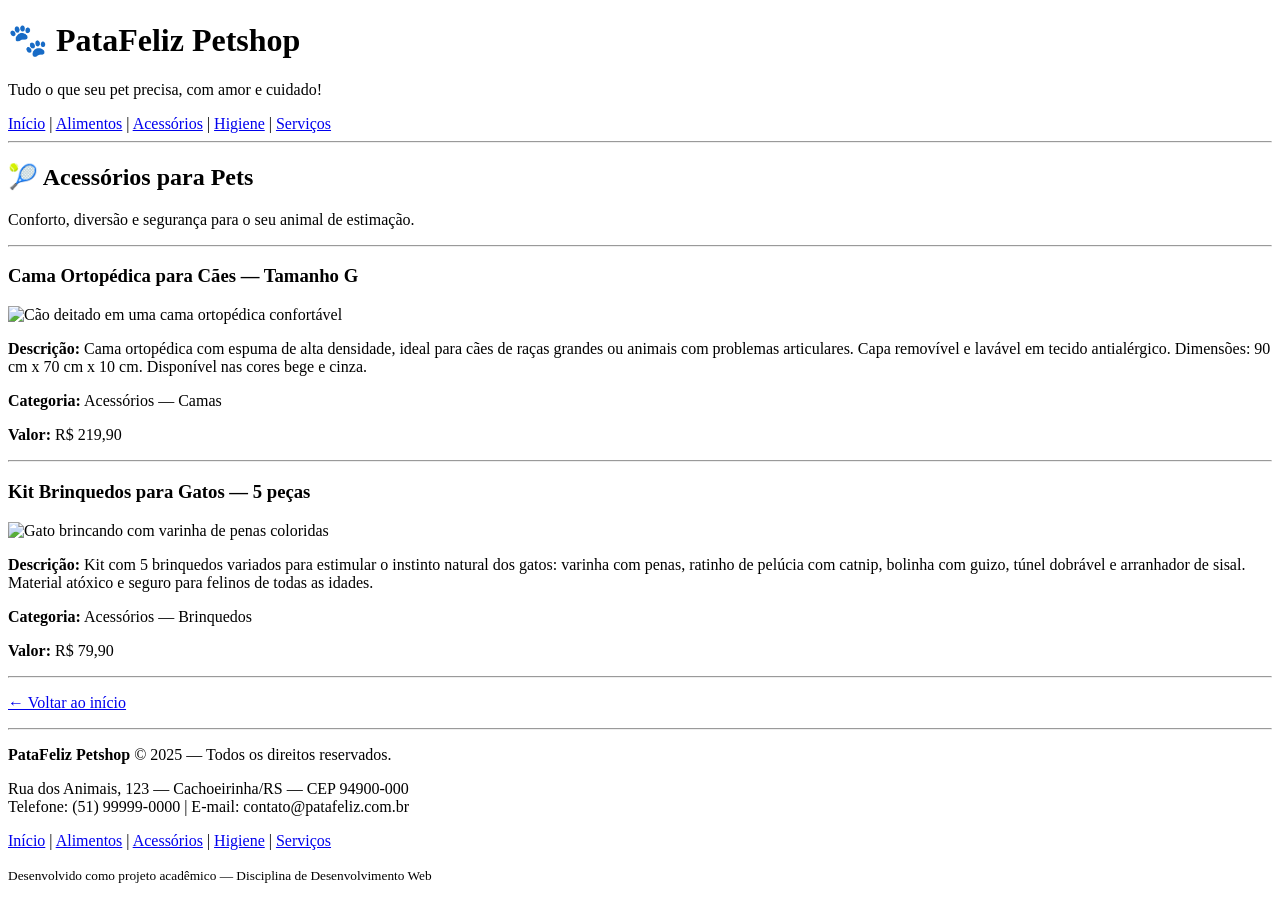
==== acessorios.html @ 65766cdc "Add files via upload" ====
<!DOCTYPE html>
<html lang="pt-BR">
<head>
  <meta charset="UTF-8">
  <meta name="viewport" content="width=device-width, initial-scale=1.0">
  <title>Acessórios — PataFeliz Petshop</title>
</head>
<body>

  <!-- CABEÇALHO -->
  <header>
    <h1>🐾 PataFeliz Petshop</h1>
    <p>Tudo o que seu pet precisa, com amor e cuidado!</p>
    <nav>
      <a href="index.html">Início</a> |
      <a href="alimentos.html">Alimentos</a> |
      <a href="acessorios.html">Acessórios</a> |
      <a href="higiene.html">Higiene</a> |
      <a href="servicos.html">Serviços</a>
    </nav>
    <hr>
  </header>

  <!-- CORPO -->
  <main>
    <h2>🎾 Acessórios para Pets</h2>
    <p>Conforto, diversão e segurança para o seu animal de estimação.</p>

    <hr>

    <!-- Produto 1 -->
    <section>
      <h3>Cama Ortopédica para Cães — Tamanho G</h3>
      <img
        src="https://images.unsplash.com/photo-1541781774459-bb2af2f05b55?w=300&h=200&fit=crop"
        alt="Cão deitado em uma cama ortopédica confortável"
        width="300"
        height="200"
      >
      <p>
        <strong>Descrição:</strong> Cama ortopédica com espuma de alta densidade, ideal para cães de raças grandes
        ou animais com problemas articulares. Capa removível e lavável em tecido antialérgico.
        Dimensões: 90 cm x 70 cm x 10 cm. Disponível nas cores bege e cinza.
      </p>
      <p><strong>Categoria:</strong> Acessórios — Camas</p>
      <p><strong>Valor:</strong> R$ 219,90</p>
    </section>

    <hr>

    <!-- Produto 2 -->
    <section>
      <h3>Kit Brinquedos para Gatos — 5 peças</h3>
      <img
        src="https://images.unsplash.com/photo-1526336024174-e58f5cdd8e13?w=300&h=200&fit=crop"
        alt="Gato brincando com varinha de penas coloridas"
        width="300"
        height="200"
      >
      <p>
        <strong>Descrição:</strong> Kit com 5 brinquedos variados para estimular o instinto natural dos gatos:
        varinha com penas, ratinho de pelúcia com catnip, bolinha com guizo, túnel dobrável e arranhador de sisal.
        Material atóxico e seguro para felinos de todas as idades.
      </p>
      <p><strong>Categoria:</strong> Acessórios — Brinquedos</p>
      <p><strong>Valor:</strong> R$ 79,90</p>
    </section>

    <hr>

    <p><a href="index.html">← Voltar ao início</a></p>
  </main>

  <!-- RODAPÉ -->
  <footer>
    <hr>
    <p>
      <strong>PataFeliz Petshop</strong> &copy; 2025 — Todos os direitos reservados.
    </p>
    <p>
      Rua dos Animais, 123 — Cachoeirinha/RS — CEP 94900-000<br>
      Telefone: (51) 99999-0000 | E-mail: contato@patafeliz.com.br
    </p>
    <nav>
      <a href="index.html">Início</a> |
      <a href="alimentos.html">Alimentos</a> |
      <a href="acessorios.html">Acessórios</a> |
      <a href="higiene.html">Higiene</a> |
      <a href="servicos.html">Serviços</a>
    </nav>
    <p><small>Desenvolvido como projeto acadêmico — Disciplina de Desenvolvimento Web</small></p>
  </footer>

</body>
</html>
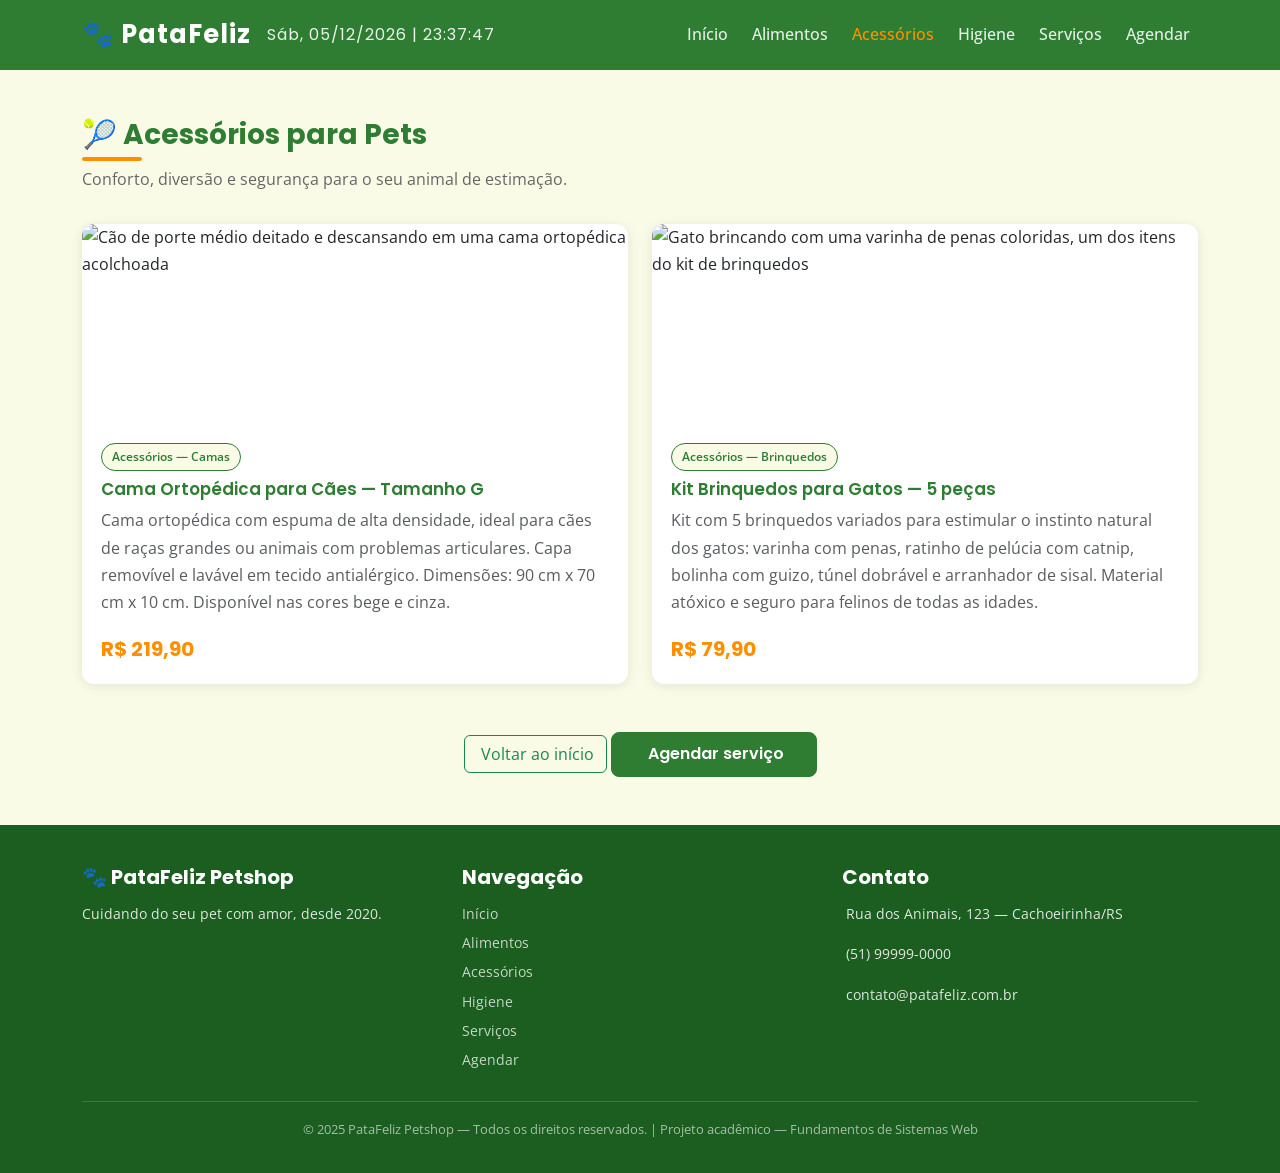
==== commit f6a3c36a: "Add files via upload" ====
--- a/acessorios.html
+++ b/acessorios.html
@@ -4,92 +4,137 @@
   <meta charset="UTF-8">
   <meta name="viewport" content="width=device-width, initial-scale=1.0">
   <title>Acessórios — PataFeliz Petshop</title>
+  <meta name="description" content="Acessórios para cães e gatos no PataFeliz Petshop">
+
+  <link href="https://fonts.googleapis.com/css2?family=Poppins:wght@600;700&family=Open+Sans:wght@400;500;600&display=swap" rel="stylesheet">
+  <link href="https://cdnjs.cloudflare.com/ajax/libs/bootstrap/5.3.2/css/bootstrap.min.css" rel="stylesheet">
+  <link href="https://cdnjs.cloudflare.com/ajax/libs/bootstrap-icons/1.11.3/font/bootstrap-icons.min.css" rel="stylesheet">
+  <link rel="stylesheet" href="style.css">
 </head>
 <body>
 
-  <!-- CABEÇALHO -->
-  <header>
-    <h1>🐾 PataFeliz Petshop</h1>
-    <p>Tudo o que seu pet precisa, com amor e cuidado!</p>
-    <nav>
-      <a href="index.html">Início</a> |
-      <a href="alimentos.html">Alimentos</a> |
-      <a href="acessorios.html">Acessórios</a> |
-      <a href="higiene.html">Higiene</a> |
-      <a href="servicos.html">Serviços</a>
-    </nav>
-    <hr>
-  </header>
+  <a href="#conteudo-principal" class="skip-link">Pular para o conteúdo principal</a>
 
-  <!-- CORPO -->
-  <main>
-    <h2>🎾 Acessórios para Pets</h2>
-    <p>Conforto, diversão e segurança para o seu animal de estimação.</p>
+  <!-- ===== NAVBAR ===== -->
+  <nav class="navbar navbar-expand-lg navbar-pata sticky-top" role="navigation" aria-label="Menu principal">
+    <div class="container">
+      <a class="navbar-brand" href="index.html" aria-label="PataFeliz Petshop — página inicial">🐾 PataFeliz</a>
+      <span id="relogio" aria-live="off" aria-label="Relógio"></span>
 
-    <hr>
+      <button class="navbar-toggler ms-auto me-2" type="button"
+              data-bs-toggle="collapse" data-bs-target="#navMenu"
+              aria-controls="navMenu" aria-expanded="false"
+              aria-label="Abrir ou fechar menu de navegação">
+        <span class="navbar-toggler-icon"></span>
+      </button>
 
-    <!-- Produto 1 -->
-    <section>
-      <h3>Cama Ortopédica para Cães — Tamanho G</h3>
-      <img
-        src="https://images.unsplash.com/photo-1541781774459-bb2af2f05b55?w=300&h=200&fit=crop"
-        alt="Cão deitado em uma cama ortopédica confortável"
-        width="300"
-        height="200"
-      >
-      <p>
-        <strong>Descrição:</strong> Cama ortopédica com espuma de alta densidade, ideal para cães de raças grandes
-        ou animais com problemas articulares. Capa removível e lavável em tecido antialérgico.
-        Dimensões: 90 cm x 70 cm x 10 cm. Disponível nas cores bege e cinza.
-      </p>
-      <p><strong>Categoria:</strong> Acessórios — Camas</p>
-      <p><strong>Valor:</strong> R$ 219,90</p>
-    </section>
+      <div class="collapse navbar-collapse" id="navMenu">
+        <ul class="navbar-nav ms-auto gap-1">
+          <li class="nav-item"><a class="nav-link" href="index.html"><i class="bi bi-house-fill me-1" aria-hidden="true"></i>Início</a></li>
+          <li class="nav-item"><a class="nav-link" href="alimentos.html"><i class="bi bi-bag-fill me-1" aria-hidden="true"></i>Alimentos</a></li>
+          <li class="nav-item"><a class="nav-link active" aria-current="page" href="acessorios.html"><i class="bi bi-stars me-1" aria-hidden="true"></i>Acessórios</a></li>
+          <li class="nav-item"><a class="nav-link" href="higiene.html"><i class="bi bi-droplet-fill me-1" aria-hidden="true"></i>Higiene</a></li>
+          <li class="nav-item"><a class="nav-link" href="servicos.html"><i class="bi bi-scissors me-1" aria-hidden="true"></i>Serviços</a></li>
+          <li class="nav-item"><a class="nav-link" href="cadastro.html"><i class="bi bi-calendar-check-fill me-1" aria-hidden="true"></i>Agendar</a></li>
+        </ul>
+      </div>
+    </div>
+  </nav>
 
-    <hr>
+  <!-- ===== CONTEÚDO PRINCIPAL ===== -->
+  <main id="conteudo-principal" class="container py-5">
+    <h1 class="section-title">🎾 Acessórios para Pets</h1>
+    <p class="section-subtitle">Conforto, diversão e segurança para o seu animal de estimação.</p>
 
-    <!-- Produto 2 -->
-    <section>
-      <h3>Kit Brinquedos para Gatos — 5 peças</h3>
-      <img
-        src="https://images.unsplash.com/photo-1526336024174-e58f5cdd8e13?w=300&h=200&fit=crop"
-        alt="Gato brincando com varinha de penas coloridas"
-        width="300"
-        height="200"
-      >
-      <p>
-        <strong>Descrição:</strong> Kit com 5 brinquedos variados para estimular o instinto natural dos gatos:
-        varinha com penas, ratinho de pelúcia com catnip, bolinha com guizo, túnel dobrável e arranhador de sisal.
-        Material atóxico e seguro para felinos de todas as idades.
-      </p>
-      <p><strong>Categoria:</strong> Acessórios — Brinquedos</p>
-      <p><strong>Valor:</strong> R$ 79,90</p>
-    </section>
+    <div class="row g-4">
 
-    <hr>
+      <!-- Produto 1 -->
+      <div class="col-md-6">
+        <article class="card card-produto" aria-label="Produto: Cama Ortopédica para Cães Tamanho G">
+          <img src="https://images.unsplash.com/photo-1541781774459-bb2af2f05b55?w=600&h=400&fit=crop"
+               alt="Cão de porte médio deitado e descansando em uma cama ortopédica acolchoada"
+               loading="lazy">
+          <div class="card-body">
+            <span class="badge-categoria mb-2 d-inline-block">Acessórios — Camas</span>
+            <h2 class="card-title">Cama Ortopédica para Cães — Tamanho G</h2>
+            <p class="card-text text-muted">
+              Cama ortopédica com espuma de alta densidade, ideal para cães de raças
+              grandes ou animais com problemas articulares. Capa removível e lavável
+              em tecido antialérgico. Dimensões: 90 cm x 70 cm x 10 cm. Disponível
+              nas cores bege e cinza.
+            </p>
+            <p class="preco mb-0">R$ 219,90</p>
+          </div>
+        </article>
+      </div>
 
-    <p><a href="index.html">← Voltar ao início</a></p>
+      <!-- Produto 2 -->
+      <div class="col-md-6">
+        <article class="card card-produto" aria-label="Produto: Kit Brinquedos para Gatos 5 peças">
+          <img src="https://images.unsplash.com/photo-1526336024174-e58f5cdd8e13?w=600&h=400&fit=crop"
+               alt="Gato brincando com uma varinha de penas coloridas, um dos itens do kit de brinquedos"
+               loading="lazy">
+          <div class="card-body">
+            <span class="badge-categoria mb-2 d-inline-block">Acessórios — Brinquedos</span>
+            <h2 class="card-title">Kit Brinquedos para Gatos — 5 peças</h2>
+            <p class="card-text text-muted">
+              Kit com 5 brinquedos variados para estimular o instinto natural dos
+              gatos: varinha com penas, ratinho de pelúcia com catnip, bolinha com
+              guizo, túnel dobrável e arranhador de sisal. Material atóxico e seguro
+              para felinos de todas as idades.
+            </p>
+            <p class="preco mb-0">R$ 79,90</p>
+          </div>
+        </article>
+      </div>
+
+    </div>
+
+    <div class="text-center mt-5">
+      <a href="index.html" class="btn btn-outline-success">
+        <i class="bi bi-arrow-left me-1" aria-hidden="true"></i>Voltar ao início
+      </a>
+      <a href="cadastro.html" class="btn btn-pata-primary">
+        <i class="bi bi-calendar-check me-1" aria-hidden="true"></i>Agendar serviço
+      </a>
+    </div>
   </main>
 
-  <!-- RODAPÉ -->
-  <footer>
-    <hr>
-    <p>
-      <strong>PataFeliz Petshop</strong> &copy; 2025 — Todos os direitos reservados.
-    </p>
-    <p>
-      Rua dos Animais, 123 — Cachoeirinha/RS — CEP 94900-000<br>
-      Telefone: (51) 99999-0000 | E-mail: contato@patafeliz.com.br
-    </p>
-    <nav>
-      <a href="index.html">Início</a> |
-      <a href="alimentos.html">Alimentos</a> |
-      <a href="acessorios.html">Acessórios</a> |
-      <a href="higiene.html">Higiene</a> |
-      <a href="servicos.html">Serviços</a>
-    </nav>
-    <p><small>Desenvolvido como projeto acadêmico — Disciplina de Desenvolvimento Web</small></p>
+  <!-- ===== RODAPÉ ===== -->
+  <footer role="contentinfo">
+    <div class="container">
+      <div class="row g-4">
+        <div class="col-md-4">
+          <h5>🐾 PataFeliz Petshop</h5>
+          <p>Cuidando do seu pet com amor, desde 2020.</p>
+        </div>
+        <div class="col-md-4">
+          <h5>Navegação</h5>
+          <nav aria-label="Links do rodapé">
+            <a href="index.html">Início</a>
+            <a href="alimentos.html">Alimentos</a>
+            <a href="acessorios.html">Acessórios</a>
+            <a href="higiene.html">Higiene</a>
+            <a href="servicos.html">Serviços</a>
+            <a href="cadastro.html">Agendar</a>
+          </nav>
+        </div>
+        <div class="col-md-4">
+          <h5>Contato</h5>
+          <address>
+            <p><i class="bi bi-geo-alt-fill me-1" aria-hidden="true"></i>Rua dos Animais, 123 — Cachoeirinha/RS</p>
+            <p><i class="bi bi-telephone-fill me-1" aria-hidden="true"></i>(51) 99999-0000</p>
+            <p><i class="bi bi-envelope-fill me-1" aria-hidden="true"></i>contato@patafeliz.com.br</p>
+          </address>
+        </div>
+      </div>
+      <div class="footer-bottom">
+        <p>&copy; 2025 PataFeliz Petshop — Todos os direitos reservados. | Projeto acadêmico — Fundamentos de Sistemas Web</p>
+      </div>
+    </div>
   </footer>
 
+  <script src="https://cdnjs.cloudflare.com/ajax/libs/bootstrap/5.3.2/js/bootstrap.bundle.min.js"></script>
+  <script src="script.js"></script>
 </body>
 </html>
--- a/style.css
+++ b/style.css
@@ -0,0 +1,322 @@
+/* ============================================
+   PataFeliz Petshop — Estilos Globais
+   Fase 2 — CSS customizado + Bootstrap
+   ============================================ */
+
+/* --- Variáveis de cor e fonte --- */
+:root {
+  --cor-primaria: #2e7d32;      /* verde escuro */
+  --cor-secundaria: #ff8f00;    /* âmbar */
+  --cor-fundo: #f9fbe7;         /* verde clarissimo */
+  --cor-texto: #212121;
+  --cor-branco: #ffffff;
+  --cor-cinza-claro: #f5f5f5;
+  --fonte-titulo: 'Poppins', sans-serif;
+  --fonte-corpo: 'Open Sans', sans-serif;
+}
+
+/* --- Reset e base --- */
+* {
+  box-sizing: border-box;
+  margin: 0;
+  padding: 0;
+}
+
+body {
+  font-family: var(--fonte-corpo);
+  background-color: var(--cor-fundo);
+  color: var(--cor-texto);
+  line-height: 1.7;
+}
+
+/* --- Cabeçalho / Navbar --- */
+.navbar-pata {
+  background-color: var(--cor-primaria);
+}
+
+.navbar-pata .navbar-brand {
+  font-family: var(--fonte-titulo);
+  font-size: 1.6rem;
+  font-weight: 700;
+  color: var(--cor-branco) !important;
+  letter-spacing: 1px;
+}
+
+.navbar-pata .nav-link {
+  color: rgba(255,255,255,0.88) !important;
+  font-weight: 500;
+  transition: color 0.2s;
+}
+
+.navbar-pata .nav-link:hover,
+.navbar-pata .nav-link.active {
+  color: var(--cor-secundaria) !important;
+}
+
+/* --- Hero / Carrossel --- */
+.carousel-caption-custom {
+  background: rgba(0, 0, 0, 0.48);
+  border-radius: 8px;
+  padding: 12px 20px;
+}
+
+.carousel-item img {
+  height: 420px;
+  object-fit: cover;
+  filter: brightness(0.82);
+}
+
+/* --- Seções --- */
+.section-title {
+  font-family: var(--fonte-titulo);
+  font-size: 1.75rem;
+  font-weight: 700;
+  color: var(--cor-primaria);
+  margin-bottom: 0.3rem;
+  position: relative;
+  display: inline-block;
+}
+
+.section-title::after {
+  content: '';
+  display: block;
+  height: 4px;
+  width: 60px;
+  background: var(--cor-secundaria);
+  border-radius: 2px;
+  margin-top: 6px;
+}
+
+.section-subtitle {
+  color: #666;
+  margin-bottom: 2rem;
+  font-size: 0.97rem;
+}
+
+/* --- Cards de produto --- */
+.card-produto {
+  border: none;
+  border-radius: 12px;
+  box-shadow: 0 2px 12px rgba(0,0,0,0.09);
+  transition: transform 0.22s, box-shadow 0.22s;
+  background: var(--cor-branco);
+  height: 100%;
+}
+
+.card-produto:hover {
+  transform: translateY(-5px);
+  box-shadow: 0 8px 24px rgba(46,125,50,0.15);
+}
+
+.card-produto img {
+  border-radius: 12px 12px 0 0;
+  height: 200px;
+  object-fit: cover;
+}
+
+.card-produto .card-body {
+  padding: 1.1rem 1.2rem;
+}
+
+.card-produto .card-title {
+  font-family: var(--fonte-titulo);
+  font-weight: 600;
+  font-size: 1.05rem;
+  color: var(--cor-primaria);
+}
+
+.badge-categoria {
+  background-color: var(--cor-fundo);
+  color: var(--cor-primaria);
+  border: 1px solid var(--cor-primaria);
+  font-size: 0.75rem;
+  font-weight: 600;
+  border-radius: 20px;
+  padding: 3px 10px;
+}
+
+.preco {
+  font-family: var(--fonte-titulo);
+  font-size: 1.25rem;
+  font-weight: 700;
+  color: var(--cor-secundaria);
+}
+
+/* --- Tabela de serviços --- */
+.tabela-servicos th {
+  background-color: var(--cor-primaria);
+  color: var(--cor-branco);
+  font-family: var(--fonte-titulo);
+  font-weight: 600;
+}
+
+.tabela-servicos tbody tr:hover {
+  background-color: #e8f5e9;
+}
+
+.badge-sim {
+  background-color: #2e7d32;
+  color: white;
+  border-radius: 20px;
+  padding: 3px 12px;
+  font-size: 0.82rem;
+}
+
+.badge-nao {
+  background-color: #b71c1c;
+  color: white;
+  border-radius: 20px;
+  padding: 3px 12px;
+  font-size: 0.82rem;
+}
+
+/* --- Formulário --- */
+.form-section {
+  background: var(--cor-branco);
+  border-radius: 16px;
+  box-shadow: 0 2px 16px rgba(0,0,0,0.08);
+  padding: 2rem 2.2rem;
+  margin-bottom: 2rem;
+}
+
+.form-section h3 {
+  font-family: var(--fonte-titulo);
+  font-weight: 700;
+  color: var(--cor-primaria);
+  font-size: 1.2rem;
+  margin-bottom: 1.2rem;
+  padding-bottom: 0.5rem;
+  border-bottom: 2px solid #e8f5e9;
+}
+
+.form-label {
+  font-weight: 600;
+  font-size: 0.9rem;
+  color: #444;
+}
+
+.form-control:focus,
+.form-select:focus {
+  border-color: var(--cor-primaria);
+  box-shadow: 0 0 0 0.2rem rgba(46,125,50,0.18);
+}
+
+.btn-pata-primary {
+  background-color: var(--cor-primaria);
+  border-color: var(--cor-primaria);
+  color: var(--cor-branco);
+  font-family: var(--fonte-titulo);
+  font-weight: 600;
+  padding: 0.6rem 2rem;
+  border-radius: 8px;
+  transition: background-color 0.2s;
+}
+
+.btn-pata-primary:hover {
+  background-color: #1b5e20;
+  border-color: #1b5e20;
+  color: var(--cor-branco);
+}
+
+.btn-pata-secondary {
+  background-color: var(--cor-secundaria);
+  border-color: var(--cor-secundaria);
+  color: var(--cor-branco);
+  font-family: var(--fonte-titulo);
+  font-weight: 600;
+  padding: 0.6rem 2rem;
+  border-radius: 8px;
+}
+
+/* --- Relógio --- */
+#relogio {
+  font-family: var(--fonte-titulo);
+  font-size: 1rem;
+  color: rgba(255,255,255,0.9);
+  letter-spacing: 1px;
+}
+
+/* --- Rodapé --- */
+footer {
+  background-color: #1b5e20;
+  color: rgba(255,255,255,0.85);
+  padding: 2.5rem 0 1rem;
+  font-size: 0.9rem;
+}
+
+footer h5 {
+  font-family: var(--fonte-titulo);
+  color: var(--cor-branco);
+  font-weight: 700;
+  margin-bottom: 0.8rem;
+}
+
+footer a {
+  color: rgba(255,255,255,0.75);
+  text-decoration: none;
+  display: block;
+  margin-bottom: 0.3rem;
+  transition: color 0.2s;
+}
+
+footer a:hover {
+  color: var(--cor-secundaria);
+}
+
+footer .footer-bottom {
+  border-top: 1px solid rgba(255,255,255,0.15);
+  margin-top: 1.5rem;
+  padding-top: 1rem;
+  text-align: center;
+  font-size: 0.82rem;
+  color: rgba(255,255,255,0.6);
+}
+
+/* --- Modal confirmação --- */
+.modal-header {
+  background-color: var(--cor-primaria);
+  color: white;
+}
+
+.modal-header .btn-close {
+  filter: invert(1);
+}
+
+/* --- Acessibilidade: foco visível --- */
+a:focus-visible,
+button:focus-visible,
+input:focus-visible,
+select:focus-visible,
+textarea:focus-visible {
+  outline: 3px solid var(--cor-secundaria);
+  outline-offset: 2px;
+}
+
+/* --- Skip link acessibilidade --- */
+.skip-link {
+  position: absolute;
+  top: -50px;
+  left: 0;
+  background: var(--cor-secundaria);
+  color: #000;
+  padding: 8px 16px;
+  font-weight: 700;
+  z-index: 9999;
+  border-radius: 0 0 8px 0;
+  transition: top 0.2s;
+}
+
+.skip-link:focus {
+  top: 0;
+}
+
+/* --- Responsivo --- */
+@media (max-width: 768px) {
+  .carousel-item img {
+    height: 240px;
+  }
+
+  .form-section {
+    padding: 1.2rem 1rem;
+  }
+}
